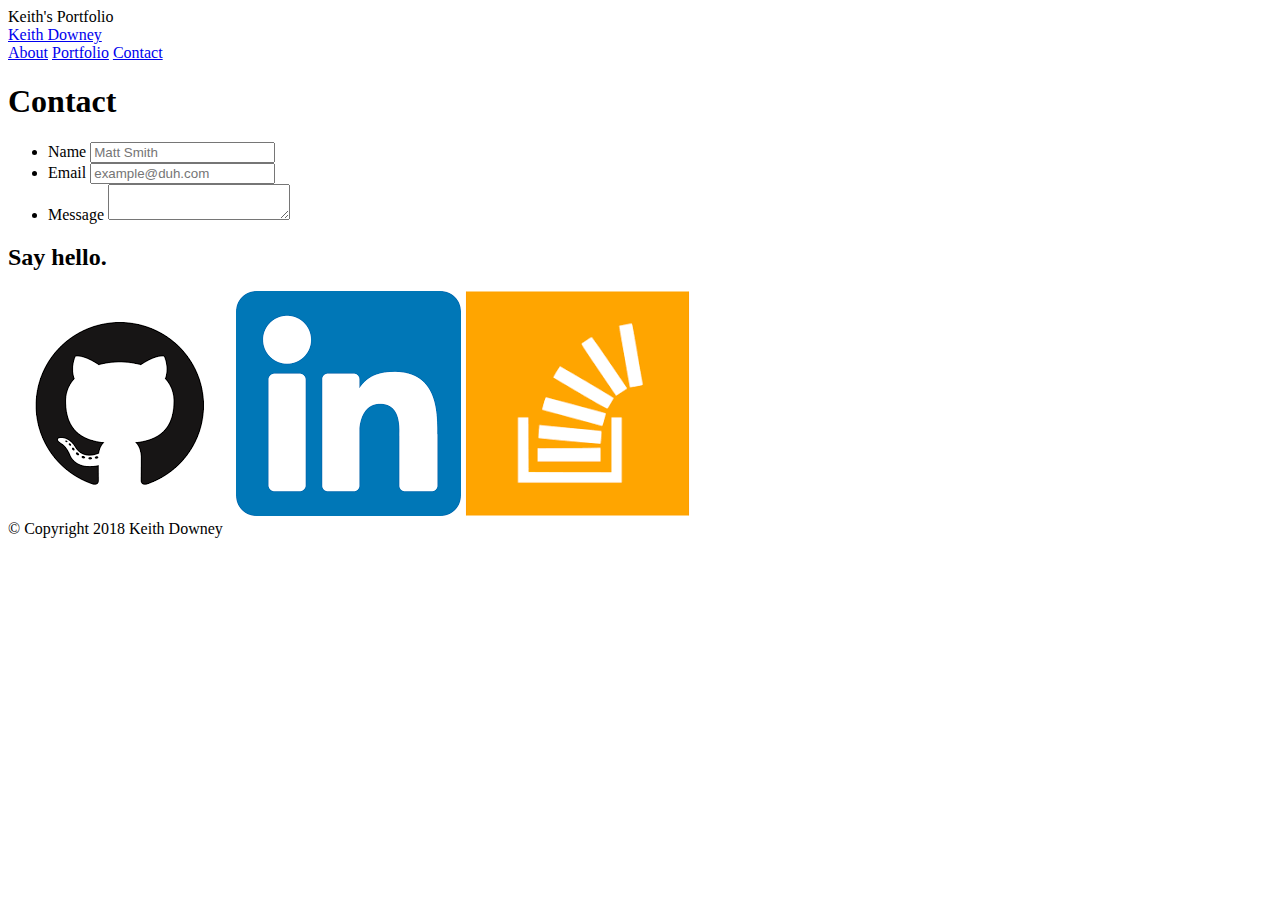
==== contact.html @ b2cfa4e1 "another substantial edit" ====
<!DOCTYPE html>
<html lang="en">
<head>
    <meta charset="UTF-8">
    <meta name="viewport" content="width=device-width, initial-scale=1.0">
    <meta http-equiv="X-UA-Compatible" content="ie=edge">
    <link rel="stylesheet" type="text/css" 
    <title>Keith's Portfolio</title>
</head>
<body>
    <header id="heading">
        <div class="container">
            <a href="index.html" id="logo">Keith Downey</a>
            <nav>
                <a href="index.html">About</a>
                <a href="portfolio.html">Portfolio</a>
                <a href="contact.html">Contact</a>
            </nav>
        </div>
    </header>
    
    <div id="main-container" class="container">
    <section class="main-section">
        <h1>Contact</h1>
        
        <form id="contact-form">
            <ul>
                <li>
                    <label for="name">Name</label>
                    <input type="text" name="name" id="name" placeholder="Matt Smith" required="required">
                </li>
                <li>
                    <label for="email">Email</label>
                    <input type="text" name="email" id="email" placeholder="example@duh.com" required="required">
                </li>
                <li>
                    <label for="message">Message</label>
                    <textarea id="message" name="message" required="required"></textarea>
                </li>
            </ul>


        </form>
        

    </section>

    <section class="sidebar">
        <div id="connect">
            <h2>Say hello.</h2>

            <img src="assets/images/github.jpg" class="socialmedia" alt="GitHub">
            <img src="assets/images/linkedin.jpg" class="socialmedia" alt="LinkedIn">
            <img src="assets/images/stack.jpg" class="socialmedia" alt="Stack Overflow">

        </div>
    </section>
</div>
    <footer>
        <div class="container">
           &copy; Copyright 2018 Keith Downey
        </div>
    </footer>
</body>
</html>
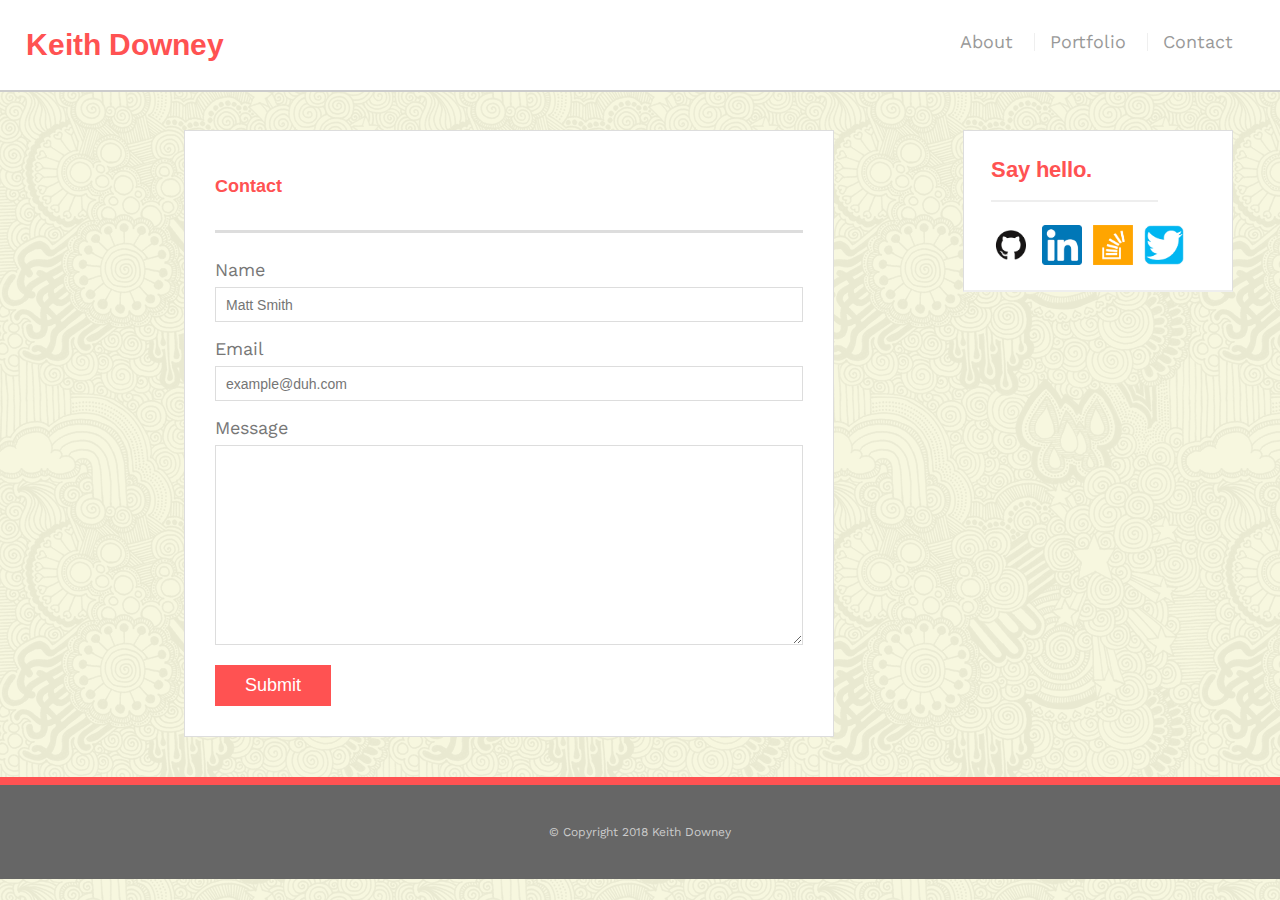
==== commit 18f806ad: "final push!" ====
--- a/contact.html
+++ b/contact.html
@@ -4,7 +4,10 @@
     <meta charset="UTF-8">
     <meta name="viewport" content="width=device-width, initial-scale=1.0">
     <meta http-equiv="X-UA-Compatible" content="ie=edge">
-    <link rel="stylesheet" type="text/css" 
+    <link rel="stylesheet" type="text/css" href="assets/css/reset.css">
+    <link rel="icon" href="assets/images/favicon.png" type="image/gif" sizes="16x16">
+    <link rel="stylesheet" type="text/css" href="assets/css/style.css">
+    <link href="https://fonts.googleapis.com/css?family=Arimo|Work+Sans" rel="stylesheet">
     <title>Keith's Portfolio</title>
 </head>
 <body>
@@ -38,7 +41,7 @@
                     <textarea id="message" name="message" required="required"></textarea>
                 </li>
             </ul>
-
+            <input type="submit" name="submit">
 
         </form>
         
@@ -49,9 +52,10 @@
         <div id="connect">
             <h2>Say hello.</h2>
 
-            <img src="assets/images/github.jpg" class="socialmedia" alt="GitHub">
-            <img src="assets/images/linkedin.jpg" class="socialmedia" alt="LinkedIn">
-            <img src="assets/images/stack.jpg" class="socialmedia" alt="Stack Overflow">
+            <a href="https://github.com/kgdowney" target="_blank"><img src="assets/images/github.jpg" class="socialmedia" alt="GitHub"></a>
+            <a href="https://www.linkedin.com/in/keithgdowney/" target="_blank"><img src="assets/images/linkedin.jpg" class="socialmedia" alt="LinkedIn"></a>
+            <a href="https://stackoverflow.com/users/9948863/keith-downey" target="_blank"><img src="assets/images/stack.jpg" class="socialmedia" alt="Stack Overflow"></a>
+            <a href="https://twitter.com/Downeytown" target="_blank"><img src="assets/images/twitter.png" class="socialmedia" alt="Twitter"></a>
 
         </div>
     </section>
--- a/assets/css/style.css
+++ b/assets/css/style.css
@@ -0,0 +1,236 @@
+/*Every single element, makes sure border & padding are included in total size of div */
+* {
+    box-sizing:border-box;
+}
+body {
+    background:url(../images/skulls.png);
+    font-size:18px;
+    line-height:34px;
+    font-family:'Work Sans', sans-serif; 
+    color:#777;
+}
+
+.container {
+    width:100%;
+    max-width:960;
+    margin: 0 auto;
+    clear:both; /* We be floatin'*/
+}
+
+h1, h2, h3, p {
+    margin-bottom:20px;
+}
+
+p:last child {
+    margin-bottom:0;
+}
+
+h1, h2, h3 {
+    font-family:'Arimo', sans-serif;
+    font-weight:700;
+    color:#ff5252;
+}
+
+h1 {
+    font-size:30;
+    line-height: 49px;
+    border-bottom:3px solid #ddd;
+    padding-bottom:20px;
+}
+
+h2, h3 {
+    font-size:22px;
+}
+
+/*this is where we be heading...get it???*/
+#heading {
+    background:#fff;
+    margin: 0 0 30px;
+    z-index: 99;
+    color: #fff;
+    overflow:auto;
+    border-bottom: 2px solid #ccc;
+    position: fixed;
+    width:100%;
+}
+
+#logo {
+    width:250px;
+    height:90px;
+    background:#ff5252;
+    float:left;
+    font-family: 'Arimo', sans-serif;
+    text-align:center;
+    line-height:90px;
+    color:#fff;
+    font-weight: 700;
+    font-size:30px;
+    text-decoration:none;
+    transition: background-color .5s;
+}
+#logo:hover {
+    background-color:#fff;
+    color:#ff5252;
+    transition: background-color .5s;
+}
+
+/*styling for the entire nav*/
+nav {
+    float:right;
+    margin-top:25px;
+    margin-right: 47px;
+}
+
+nav a {
+    color:#999;
+    text-decoration: none;
+    margin-left:15px;
+    display: inline-block;
+    border-left: 1px solid #efefef;
+    padding-left:15px;
+    line-height:18px;
+}
+nav a:hover {
+    color:#ff5252;
+}
+
+/*making sure there isn't a line border on the first link */
+nav a:first-child {
+    border-left: 0 none;
+}
+
+#main-container {
+    padding-top:130px;
+}
+
+.main-section {
+    background: #fff;
+    padding:30px;
+    margin:0 0 40px 184px;
+    width:100%;
+    max-width:650px;
+    float: left;
+    border:1px solid #ddd;
+}
+
+.auth-image {
+    width:200px;
+    height:auto;
+    margin-top:10px;
+    float:left;
+    margin-right: 25px;
+}
+
+/*side bar, not to be confused with a side car*/
+.sidebar {
+    background: #fff;
+    padding:27px;
+    width:100%;
+    max-width:270px;
+    float:right;
+    border:1px solid #ddd;
+    margin-bottom:20px;
+    margin-right:47px;
+}
+
+h3, .sidebar, h2 {
+    border-bottom: 2px solid #eee;
+    padding-bottom:20px;
+    margin-bottom:15px;
+    line-height:22px;
+    margin-right:47px;
+}
+
+.socialmedia {
+     width:40px;
+     height:40px;
+     margin-top:8px;
+     margin-right: 5px;
+}
+
+.social:last-child {
+    margin-right:0;
+}
+
+footer {
+    background: #666;
+    color:#fff;
+    padding:30px 0;
+    clear: both;
+    border-top:8px solid #ff5252;
+    color:#ccc;
+    font-size:12px;
+    text-align: center;
+}
+
+/*Portfolio-ing*/
+.work {
+    width:274px;
+    overflow:auto;
+    position:relative;
+    float:left;
+    margin:20px 0 25px;
+}
+
+.work:nth-child(even) {
+    margin-right:40px;
+}
+
+.work img {
+    width: 100%;
+    border:0 none;
+    opacity:.8;
+}
+
+.work h3 {
+    border-bottom: o;
+    background:#ff5252;
+    color:#fff;
+    text-align:center;
+    position:absolute;
+    bottom:20px;
+    padding:15px;
+    width: 100%;
+    line-height: 30px;
+    margin-bottom:0;
+    font-weight:300;
+}
+
+/*Contacting general tom*/
+#contact-form ul {
+    margin-bottom: 20px;
+}
+
+#contact-form li {
+    margin-bottom: 10px;
+}
+
+label,
+input[type=text],
+input[type=email],
+textarea {
+    display:block;
+    width:100%;
+}
+
+input[type=text],
+input[type=email],
+textarea {
+    height:35px;
+    border:1px solid #ddd;
+    padding: 0 10px;
+    font-size:14px;
+}
+
+textarea {
+    height:200px;
+}
+
+input[type=submit] {
+    background:#ff5252;
+    border: 0 none;
+    color:#fff;
+    font-size: 18px;
+    padding:10px 30px;
+    cursor: pointer;
+}